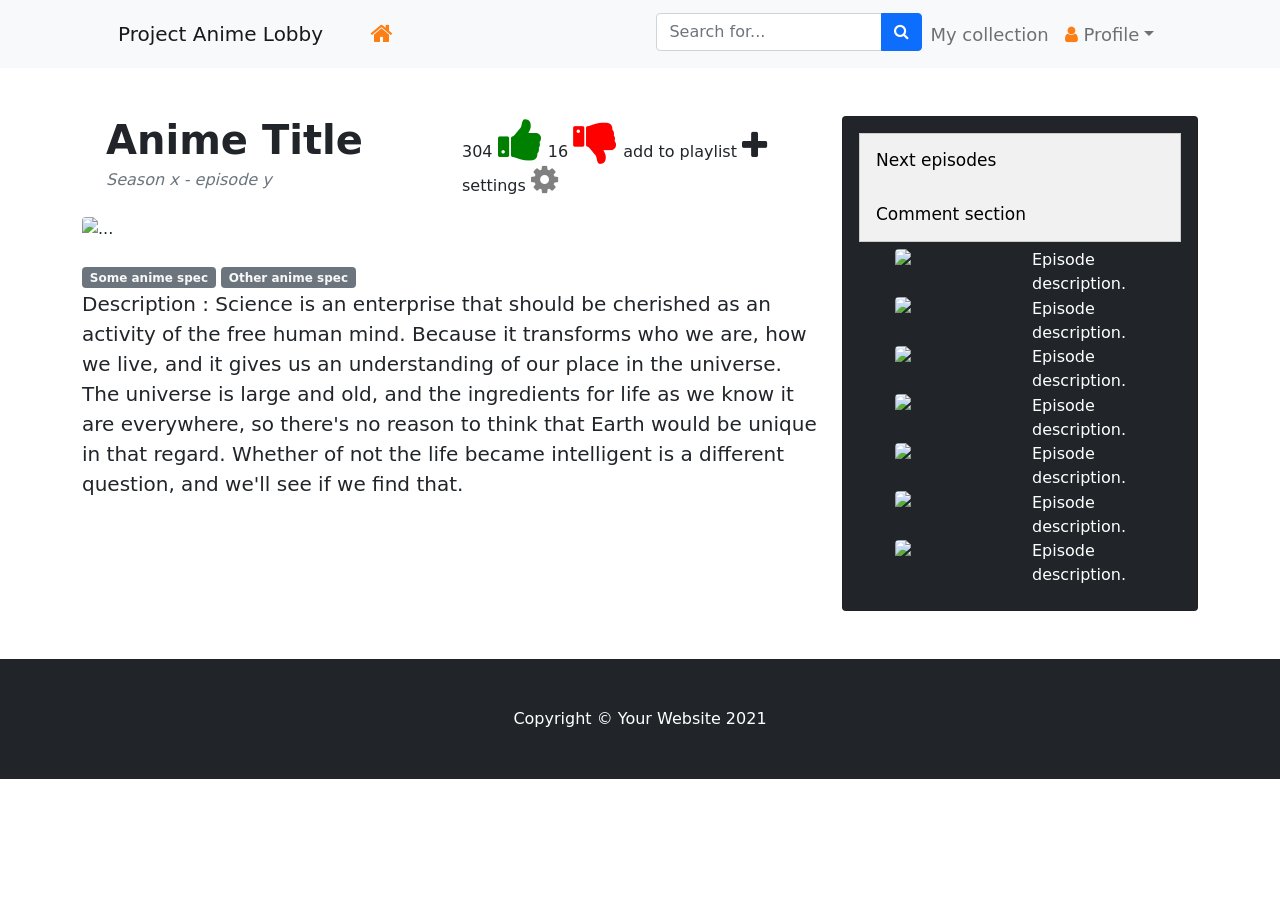
==== public/jalon1/display/index.html @ 5afe331c "nav bar refaite sur display" ====
<!DOCTYPE html>
<html lang="en">
    <head>
        <meta charset="utf-8" />
        <meta name="viewport" content="width=device-width, initial-scale=1, shrink-to-fit=no" />
        <meta name="description" content="" />
        <meta name="author" content="" />
        <title>Blog Post - Start Bootstrap Template</title>
        <!-- FontAwesome -->
        <link rel="stylesheet" href="https://cdnjs.cloudflare.com/ajax/libs/font-awesome/4.7.0/css/font-awesome.min.css">
        <!-- Favicon-->
        <link rel="icon" type="image/x-icon" href="assets/favicon.ico" />
        <link rel="icon" type="image/x-icon" href="assets/addplaylisticon.png" />
        <!-- Core theme CSS (includes Bootstrap)-->
        <link href="css/styles.css" rel="stylesheet" />
    </head>
    <body>
        <style>
            /* Style the tab */
            .tab {
              overflow: hidden;
              border: 1px solid #ccc;
              background-color: #f1f1f1;
            }
            
            /* Style the buttons inside the tab */
            .tab button {
              background-color: inherit;
              float: left;
              border: none;
              outline: none;
              cursor: pointer;
              padding: 14px 16px;
              transition: 0.3s;
              font-size: 17px;
            }
            
            /* Change background color of buttons on hover */
            .tab button:hover {
              background-color: #ddd;
            }
            
            /* Create an active/current tablink class */
            .tab button.active {
              background-color: #ccc;
            }
            
            /* Style the tab content */
            .tabcontent {
              display: none;
              padding: 6px 12px;
              -webkit-animation: fadeEffect 1s;
              animation: fadeEffect 1s;
            }
            
            /* Fade in tabs */
            @-webkit-keyframes fadeEffect {
              from {opacity: 0;}
              to {opacity: 1;}
            }
            
            @keyframes fadeEffect {
              from {opacity: 0;}
              to {opacity: 1;}
            }
            </style>
        <!-- Navigation bar-->
        <nav class="navbar navbar-expand-lg navbar-light bg-light">
            <div class="container px-4 px-lg-5">
                <a class="navbar-brand" href="#!">Project Anime Lobby</a>
                <button class="navbar-toggler" type="button" data-bs-toggle="collapse" data-bs-target="#navbarSupportedContent" aria-controls="navbarSupportedContent" aria-expanded="false" aria-label="Toggle navigation"><span class="navbar-toggler-icon"></span></button>
                <div class="collapse navbar-collapse" id="navbarSupportedContent">
                    <ul class="navbar-nav me-auto mb-2 mb-lg-0 ms-lg-4">
                        <li class="nav-item"><a class="nav-link active" style="font-size: 24px;" aria-current="page" href="#!"><i class="fa fa-home" style="color:#fd7e14;"></i></a></li> <!-- Icon home ici, clickable vers home-->
                    </ul>
                    <ul class="navbar-nav mr-auto mb-2 mb-lg-0 ms-lg-4">
                            <div class="search">
                                <form action="#">
                                    <div class="input-group">
                                        <input class="form-control" type="text" placeholder="Search for..." aria-label="Search for..." aria-describedby="btnNavbarSearch" />
                                        <button class="btn btn-primary" id="btnNavbarSearch" type="button"><i class="fa fa-search"></i></button>
                                    </div>
                                </form>
                            </div>
                        <li class="nav-item"><a class="nav-link" style="font-size: 18px;" href="#!">My collection</a></li>
                        <li class="nav-item dropdown mr-auto">
                            <a class="nav-link dropdown-toggle" style="font-size: 18px;" id="navbarDropdown" href="#" role="button" data-bs-toggle="dropdown" aria-expanded="false"><i class="fa fa-user" style="color:#fd7e14;"></i> Profile</a>
                            <ul class="dropdown-menu" aria-labelledby="navbarDropdown">
                                <li><a class="dropdown-item" href="#!">See my profile</a></li>
                                <li><hr class="dropdown-divider" /></li>
                                <li><a class="dropdown-item" href="#!">Disconnect</a></li>
                                <li><a class="dropdown-item" href="#!">Change user</a></li>
                            </ul>
                        </li>
                    </ul>
                </div>
            </div>
        </nav>
        <!-- Page content-->
        <div class="container mt-5">
            <div class="row">
                <div class="col-lg-8">
                    <!-- Post content-->
                    <article>
                        <div class="container">
                            <div class="row">
                                <!-- Post header-->
                                <div class="col">
                                    <header class="mb-4">
                                        <!-- Post title-->
                                        <h1 class="fw-bolder mb-1">Anime Title</h1>
                                        <!-- Post meta content-->
                                        <div class="text-muted fst-italic mb-2">Season x - episode y</div>
                                    </header>
                                </div>
                                <div class="col">
                                    304 <i class="fa fa-thumbs-up" style="font-size:48px;color:green;"></i>
                                    16 <i class="fa fa-thumbs-down" style="font-size:48px;color:red;"></i>
                                    add to playlist <i class="fa fa-plus" style="font-size:32px;"></i>
                                    settings <i class="fa fa-cog" style="font-size:32px;color:gray;"></i>
                                </div>
                            </div>
                        </div>
                        <!-- Preview image figure-->
                        <figure class="mb-4"><img class="img-fluid rounded" src="https://dummyimage.com/900x700/ced4da/6c757d.jpg" alt="..." /></figure>
                        <!-- Post categories-->
                        <a class="badge bg-secondary text-decoration-none link-light" href="#!">Some anime spec</a>
                        <a class="badge bg-secondary text-decoration-none link-light" href="#!">Other anime spec</a>
                        <!-- Post content-->
                        <section class="mb-5">
                            <p class="fs-5 mb-4">Description : Science is an enterprise that should be cherished as an activity of the free human mind. Because it transforms who we are, how we live, and it gives us an understanding of our place in the universe. The universe is large and old, and the ingredients for life as we know it are everywhere, so there's no reason to think that Earth would be unique in that regard. Whether of not the life became intelligent is a different question, and we'll see if we find that.</p>
                        </section>
                    </article>
                </div>
                <!-- Side widgets-->
                <div class="col-lg-4">
                    <!-- Comments section-->
                    <section class="mb-5">
                        <div class="bg-dark card">
                            <div class="card-body">
                                <div class="tab">
                                    <button class="tablinks" onclick="openSection(event, 'Next episodes')">Next episodes</button>
                                    <button class="tablinks" onclick="openSection(event, 'Comment section')">Comment section</button>
                                </div>
                                <div id="Comment section" class="tabcontent">
                                    <!-- Comment form-->
                                    <form class="mb-4"><textarea class="form-control" rows="3" placeholder="Join the discussion and leave a comment!"></textarea></form>
                                    <!-- Comment with nested comments-->
                                    <div class="d-flex mb-4">
                                        <!-- Parent comment-->
                                        <div class="flex-shrink-0"><img class="rounded-circle" src="https://dummyimage.com/50x50/ced4da/6c757d.jpg" alt="..." /></div>
                                        <div class="ms-3 text-white">
                                            <div class="fw-bold text-primary">Commenter Name</div>
                                            If you're going to lead a space frontier, it has to be government; it'll never be private enterprise. Because the space frontier is dangerous, and it's expensive, and it has unquantified risks.
                                            <!-- Child comment 1-->
                                            <div class="d-flex mt-4">
                                                <div class="flex-shrink-0"><img class="rounded-circle" src="https://dummyimage.com/50x50/ced4da/6c757d.jpg" alt="..." /></div>
                                                <div class="ms-3 text-white">
                                                    <div class="fw-bold text-primary">Commenter Name</div>
                                                    And under those conditions, you cannot establish a capital-market evaluation of that enterprise. You can't get investors.
                                                </div>
                                            </div>
                                            <!-- Child comment 2-->
                                            <div class="d-flex mt-4">
                                                <div class="flex-shrink-0"><img class="rounded-circle" src="https://dummyimage.com/50x50/ced4da/6c757d.jpg" alt="..." /></div>
                                                <div class="ms-3 text-white">
                                                    <div class="fw-bold text-primary">Commenter Name</div>
                                                    When you put money directly to a problem, it makes a good headline.
                                                </div>
                                            </div>
                                        </div>
                                    </div>
                                    <!-- Single comment-->
                                    <div class="d-flex">
                                        <div class="flex-shrink-0"><img class="rounded-circle" src="https://dummyimage.com/50x50/ced4da/6c757d.jpg" alt="..." /></div>
                                        <div class="ms-3 text-white">
                                            <div class="fw-bold text-primary">
                                                Commenter Name
                                            </div>
                                            When I look at the universe and all the ways the universe wants to kill us, I find it hard to reconcile that with statements of beneficence. If you get asteroids about a kilometer in size, those are large enough and carry enough energy into our system to disrupt transportation, communication, the food chains, and that can be a really bad day on Earth.

                                        </div>
                                    </div>
                                </div>
                                <div id="Next episodes" class="tabcontent">
                                    <div class="container">
                                        <div class="row">
                                            <div class="col">
                                                <figure class="mb-4">
                                                    <img class="img-fluid rounded" src="https://dummyimage.com/140x95/ced4da/6c757d.jpg" alt="..." />
                                                </figure>
                                            </div>
                                            <div class="col">
                                                <div class="text-white">
                                                    Episode description.
                                                </div>
                                            </div>
                                        </div>
                                    </div>
                                    <div class="container">
                                        <div class="row">
                                            <div class="col">
                                                <figure class="mb-4">
                                                    <img class="img-fluid rounded" src="https://dummyimage.com/140x95/ced4da/6c757d.jpg" alt="..." />
                                                </figure>
                                            </div>
                                            <div class="col">
                                                <div class="text-white">
                                                    Episode description.
                                                </div>
                                            </div>
                                        </div>
                                    </div>
                                    <div class="container">
                                        <div class="row">
                                            <div class="col">
                                                <figure class="mb-4">
                                                    <img class="img-fluid rounded" src="https://dummyimage.com/140x95/ced4da/6c757d.jpg" alt="..." />
                                                </figure>
                                            </div>
                                            <div class="col">
                                                <div class="text-white">
                                                    Episode description.
                                                </div>
                                            </div>
                                        </div>
                                    </div>
                                    <div class="container">
                                        <div class="row">
                                            <div class="col">
                                                <figure class="mb-4">
                                                    <img class="img-fluid rounded" src="https://dummyimage.com/140x95/ced4da/6c757d.jpg" alt="..." />
                                                </figure>
                                            </div>
                                            <div class="col">
                                                <div class="text-white">
                                                    Episode description.
                                                </div>
                                            </div>
                                        </div>
                                    </div>
                                    <div class="container">
                                        <div class="row">
                                            <div class="col">
                                                <figure class="mb-4">
                                                    <img class="img-fluid rounded" src="https://dummyimage.com/140x95/ced4da/6c757d.jpg" alt="..." />
                                                </figure>
                                            </div>
                                            <div class="col">
                                                <div class="text-white">
                                                    Episode description.
                                                </div>
                                            </div>
                                        </div>
                                    </div>
                                    <div class="container">
                                        <div class="row">
                                            <div class="col">
                                                <figure class="mb-4">
                                                    <img class="img-fluid rounded" src="https://dummyimage.com/140x95/ced4da/6c757d.jpg" alt="..." />
                                                </figure>
                                            </div>
                                            <div class="col">
                                                <div class="text-white">
                                                    Episode description.
                                                </div>
                                            </div>
                                        </div>
                                    </div>
                                    <div class="container">
                                        <div class="row">
                                            <div class="col">
                                                <figure class="mb-4">
                                                    <img class="img-fluid rounded" src="https://dummyimage.com/140x95/ced4da/6c757d.jpg" alt="..." />
                                                </figure>
                                            </div>
                                            <div class="col">
                                                <div class="text-white">
                                                    Episode description.
                                                </div>
                                            </div>
                                        </div>
                                    </div>
                                </div>
                                
                            </div>
                        </div>
                    </section>
                </div>
            </div>
        </div>
        <!-- Footer-->
        <footer class="py-5 bg-dark">
            <div class="container"><p class="m-0 text-center text-white">Copyright &copy; Your Website 2021</p></div>
        </footer>
        <!-- Bootstrap core JS-->
        <script src="https://cdn.jsdelivr.net/npm/bootstrap@5.1.3/dist/js/bootstrap.bundle.min.js"></script>
        <!-- Core theme JS-->
        <script src="js/scripts.js"></script>
        <!-- Tab script-->
        <script>
            function openSection(evt, sectionName) {
              var i, tabcontent, tablinks;
              tabcontent = document.getElementsByClassName("tabcontent");
              for (i = 0; i < tabcontent.length; i++) {
                tabcontent[i].style.display = "none";
              }
              tablinks = document.getElementsByClassName("tablinks");
              for (i = 0; i < tablinks.length; i++) {
                tablinks[i].className = tablinks[i].className.replace(" active", "");
              }
              document.getElementById(sectionName).style.display = "block";
              evt.currentTarget.className += " active";
            }
            openSection(event, 'Next episodes');
            </script>
    </body>
</html>
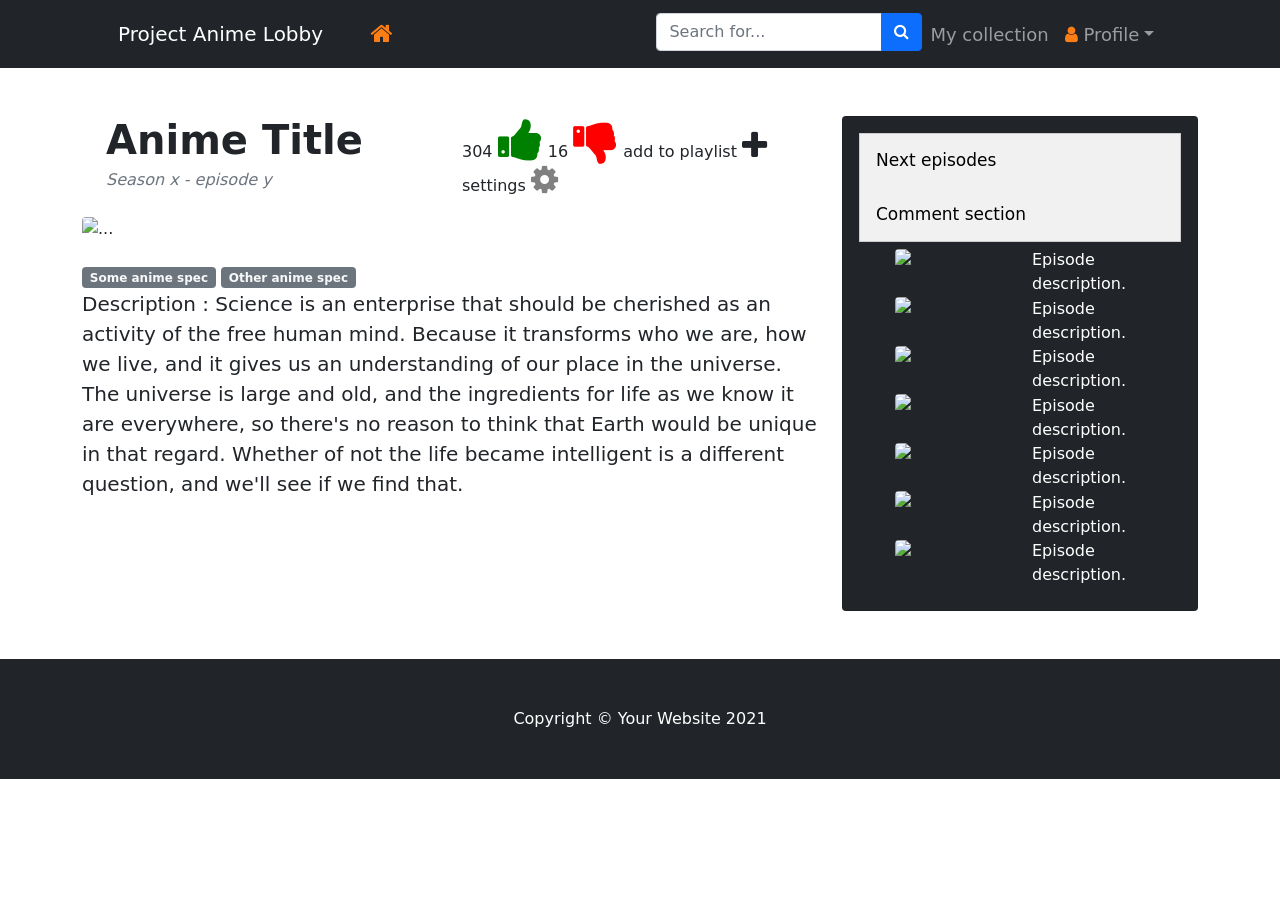
==== commit 4a43f7df: "perfect display" ====
--- a/public/jalon1/display/index.html
+++ b/public/jalon1/display/index.html
@@ -65,7 +65,7 @@
             }
             </style>
         <!-- Navigation bar-->
-        <nav class="navbar navbar-expand-lg navbar-light bg-light">
+        <nav class="navbar navbar-expand-lg navbar-dark bg-dark">
             <div class="container px-4 px-lg-5">
                 <a class="navbar-brand" href="#!">Project Anime Lobby</a>
                 <button class="navbar-toggler" type="button" data-bs-toggle="collapse" data-bs-target="#navbarSupportedContent" aria-controls="navbarSupportedContent" aria-expanded="false" aria-label="Toggle navigation"><span class="navbar-toggler-icon"></span></button>
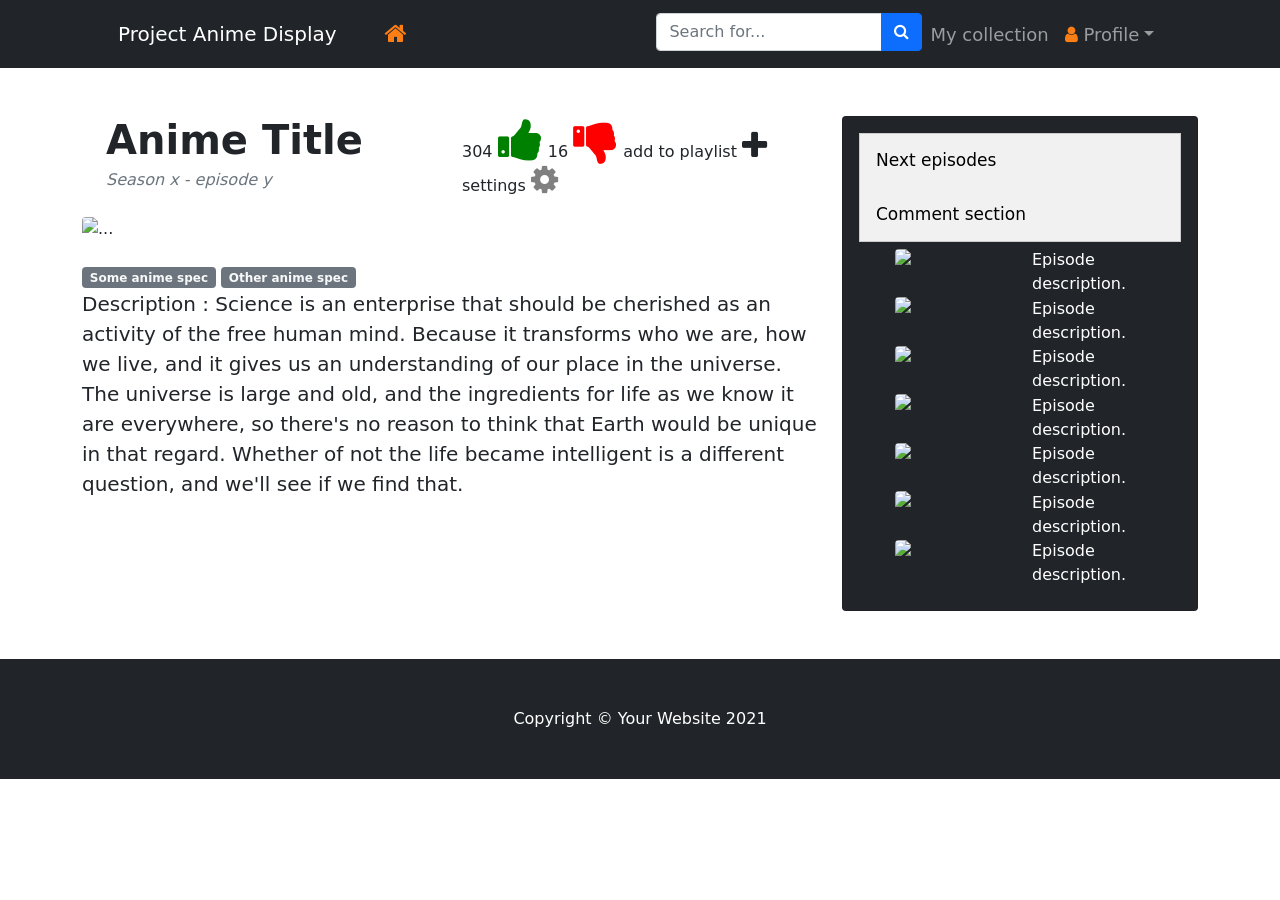
==== commit b311152c: "nav bar and navigation" ====
--- a/public/jalon1/display/index.html
+++ b/public/jalon1/display/index.html
@@ -5,12 +5,11 @@
         <meta name="viewport" content="width=device-width, initial-scale=1, shrink-to-fit=no" />
         <meta name="description" content="" />
         <meta name="author" content="" />
-        <title>Blog Post - Start Bootstrap Template</title>
+        <title>Project Anime - Display</title>
         <!-- FontAwesome -->
         <link rel="stylesheet" href="https://cdnjs.cloudflare.com/ajax/libs/font-awesome/4.7.0/css/font-awesome.min.css">
         <!-- Favicon-->
         <link rel="icon" type="image/x-icon" href="assets/favicon.ico" />
-        <link rel="icon" type="image/x-icon" href="assets/addplaylisticon.png" />
         <!-- Core theme CSS (includes Bootstrap)-->
         <link href="css/styles.css" rel="stylesheet" />
     </head>
@@ -67,11 +66,11 @@
         <!-- Navigation bar-->
         <nav class="navbar navbar-expand-lg navbar-dark bg-dark">
             <div class="container px-4 px-lg-5">
-                <a class="navbar-brand" href="#!">Project Anime Lobby</a>
+                <a class="navbar-brand" href="#!">Project Anime Display</a>
                 <button class="navbar-toggler" type="button" data-bs-toggle="collapse" data-bs-target="#navbarSupportedContent" aria-controls="navbarSupportedContent" aria-expanded="false" aria-label="Toggle navigation"><span class="navbar-toggler-icon"></span></button>
                 <div class="collapse navbar-collapse" id="navbarSupportedContent">
                     <ul class="navbar-nav me-auto mb-2 mb-lg-0 ms-lg-4">
-                        <li class="nav-item"><a class="nav-link active" style="font-size: 24px;" aria-current="page" href="#!"><i class="fa fa-home" style="color:#fd7e14;"></i></a></li> <!-- Icon home ici, clickable vers home-->
+                        <li class="nav-item"><a class="nav-link active" style="font-size: 24px;" aria-current="page" href="../lobby/index.html"><i class="fa fa-home" style="color:#fd7e14;"></i></a></li>
                     </ul>
                     <ul class="navbar-nav mr-auto mb-2 mb-lg-0 ms-lg-4">
                             <div class="search">
@@ -82,14 +81,14 @@
                                     </div>
                                 </form>
                             </div>
-                        <li class="nav-item"><a class="nav-link" style="font-size: 18px;" href="#!">My collection</a></li>
+                        <li class="nav-item"><a class="nav-link" style="font-size: 18px;" href="../lobby/index.html">My collection</a></li>
                         <li class="nav-item dropdown mr-auto">
                             <a class="nav-link dropdown-toggle" style="font-size: 18px;" id="navbarDropdown" href="#" role="button" data-bs-toggle="dropdown" aria-expanded="false"><i class="fa fa-user" style="color:#fd7e14;"></i> Profile</a>
                             <ul class="dropdown-menu" aria-labelledby="navbarDropdown">
-                                <li><a class="dropdown-item" href="#!">See my profile</a></li>
+                                <li><a class="dropdown-item" href="../profile/index.html">See my profile</a></li>
                                 <li><hr class="dropdown-divider" /></li>
-                                <li><a class="dropdown-item" href="#!">Disconnect</a></li>
-                                <li><a class="dropdown-item" href="#!">Change user</a></li>
+                                <li><a class="dropdown-item" href="../login/index.html">Disconnect</a></li>
+                                <li><a class="dropdown-item" href="../login/index.html">Change user</a></li>
                             </ul>
                         </li>
                     </ul>
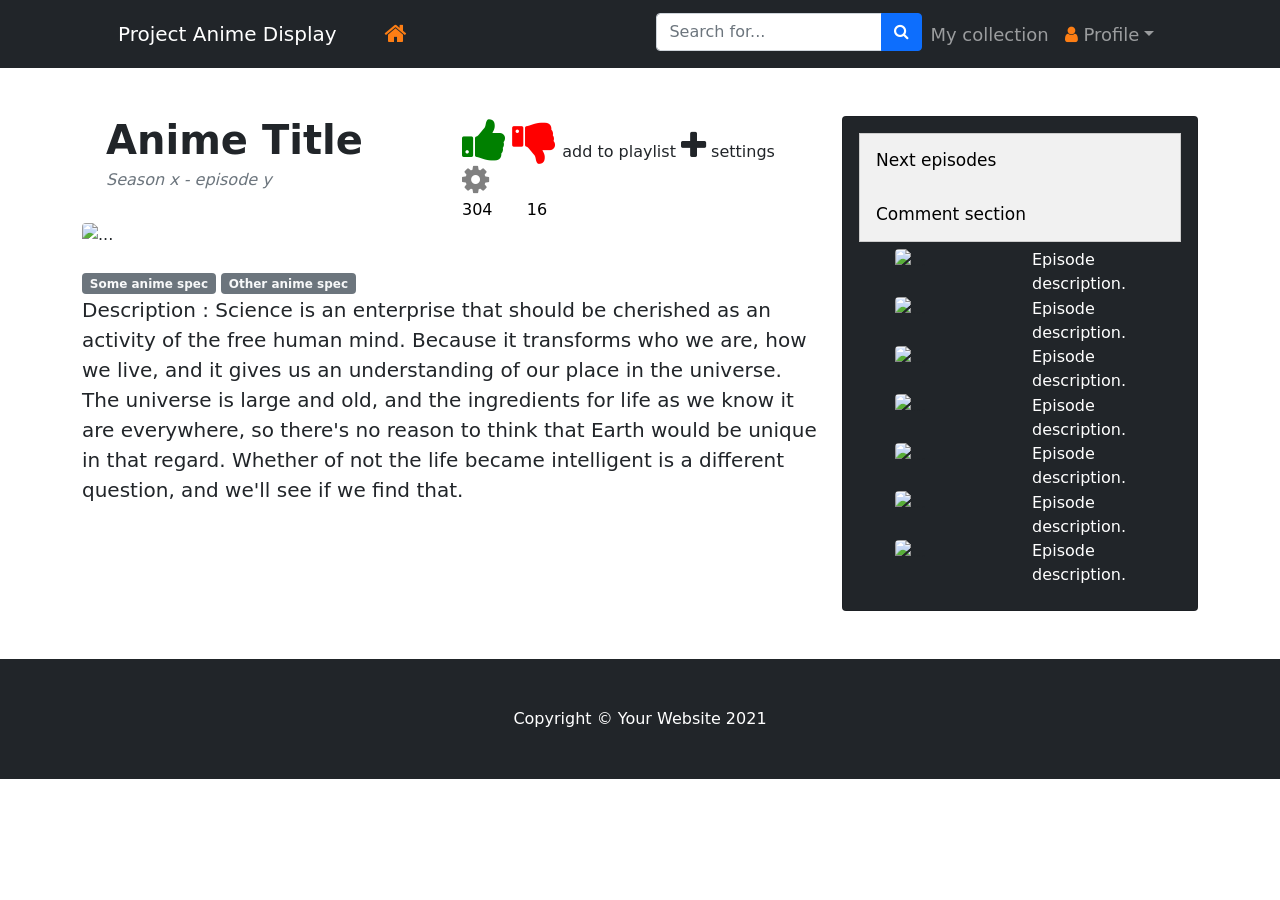
==== commit f9d71512: "point avec bruce" ====
--- a/public/jalon1/display/index.html
+++ b/public/jalon1/display/index.html
@@ -74,10 +74,10 @@
                     </ul>
                     <ul class="navbar-nav mr-auto mb-2 mb-lg-0 ms-lg-4">
                             <div class="search">
-                                <form action="#">
+                                <form action="../search/index.html">
                                     <div class="input-group">
                                         <input class="form-control" type="text" placeholder="Search for..." aria-label="Search for..." aria-describedby="btnNavbarSearch" />
-                                        <button class="btn btn-primary" id="btnNavbarSearch" type="button"><i class="fa fa-search"></i></button>
+                                        <button class="btn btn-primary" id="btnNavbarSearch" type="button" href="../search/index.html"><i class="fa fa-search"></i></button>
                                     </div>
                                 </form>
                             </div>
@@ -113,10 +113,13 @@
                                     </header>
                                 </div>
                                 <div class="col">
-                                    304 <i class="fa fa-thumbs-up" style="font-size:48px;color:green;"></i>
-                                    16 <i class="fa fa-thumbs-down" style="font-size:48px;color:red;"></i>
-                                    add to playlist <i class="fa fa-plus" style="font-size:32px;"></i>
-                                    settings <i class="fa fa-cog" style="font-size:32px;color:gray;"></i>
+                                    <i class="fa fa-thumbs-up" style="font-size:48px;color:green;"></i>
+                                    <i class="fa fa-thumbs-down" style="font-size:48px;color:red;"></i>
+                                    add to playlist 
+                                    <i class="fa fa-plus" style="font-size:32px;"></i>
+                                    settings 
+                                    <i class="fa fa-cog" style="font-size:32px;color:gray;"></i>
+                                    <div class="text-black"> 304 &emsp;&ensp; 16 </div>
                                 </div>
                             </div>
                         </div>
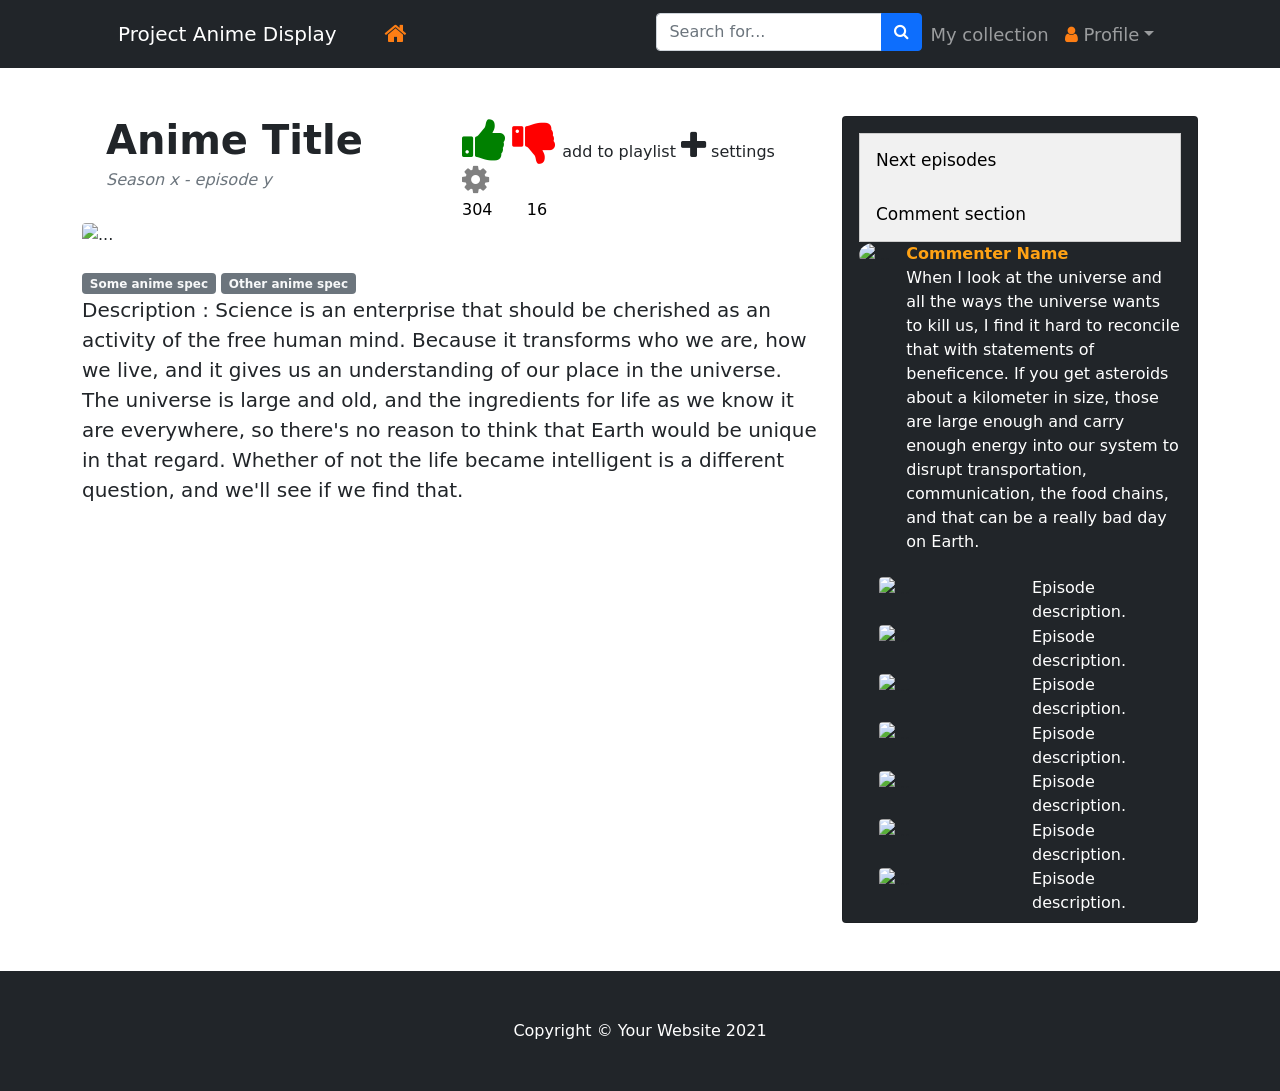
==== commit 4132e4d8: "add to playlist + page other profile + test other profile from comment area" ====
--- a/public/jalon1/display/index.html
+++ b/public/jalon1/display/index.html
@@ -15,6 +15,10 @@
     </head>
     <body>
         <style>
+            button.link {
+                background: none;
+                border: none;
+            }
             /* Style the tab */
             .tab {
               overflow: hidden;
@@ -150,10 +154,12 @@
                                     <!-- Comment with nested comments-->
                                     <div class="d-flex mb-4">
                                         <!-- Parent comment-->
-                                        <div class="flex-shrink-0"><img class="rounded-circle" src="https://dummyimage.com/50x50/ced4da/6c757d.jpg" alt="..." /></div>
-                                        <div class="ms-3 text-white">
-                                            <div class="fw-bold text-primary">Commenter Name</div>
-                                            If you're going to lead a space frontier, it has to be government; it'll never be private enterprise. Because the space frontier is dangerous, and it's expensive, and it has unquantified risks.
+                                        <button class="link" href="../other profile/index.html">
+                                            <div class="flex-shrink-0"><img class="rounded-circle" src="https://dummyimage.com/50x50/ced4da/6c757d.jpg" alt="..." /></div>
+                                            <div class="ms-3 text-white">
+                                                <div class="fw-bold text-primary">Commenter Name</div>
+                                                If you're going to lead a space frontier, it has to be government; it'll never be private enterprise. Because the space frontier is dangerous, and it's expensive, and it has unquantified risks.
+                                        </button>
                                             <!-- Child comment 1-->
                                             <div class="d-flex mt-4">
                                                 <div class="flex-shrink-0"><img class="rounded-circle" src="https://dummyimage.com/50x50/ced4da/6c757d.jpg" alt="..." /></div>
@@ -180,7 +186,6 @@
                                                 Commenter Name
                                             </div>
                                             When I look at the universe and all the ways the universe wants to kill us, I find it hard to reconcile that with statements of beneficence. If you get asteroids about a kilometer in size, those are large enough and carry enough energy into our system to disrupt transportation, communication, the food chains, and that can be a really bad day on Earth.
-
                                         </div>
                                     </div>
                                 </div>
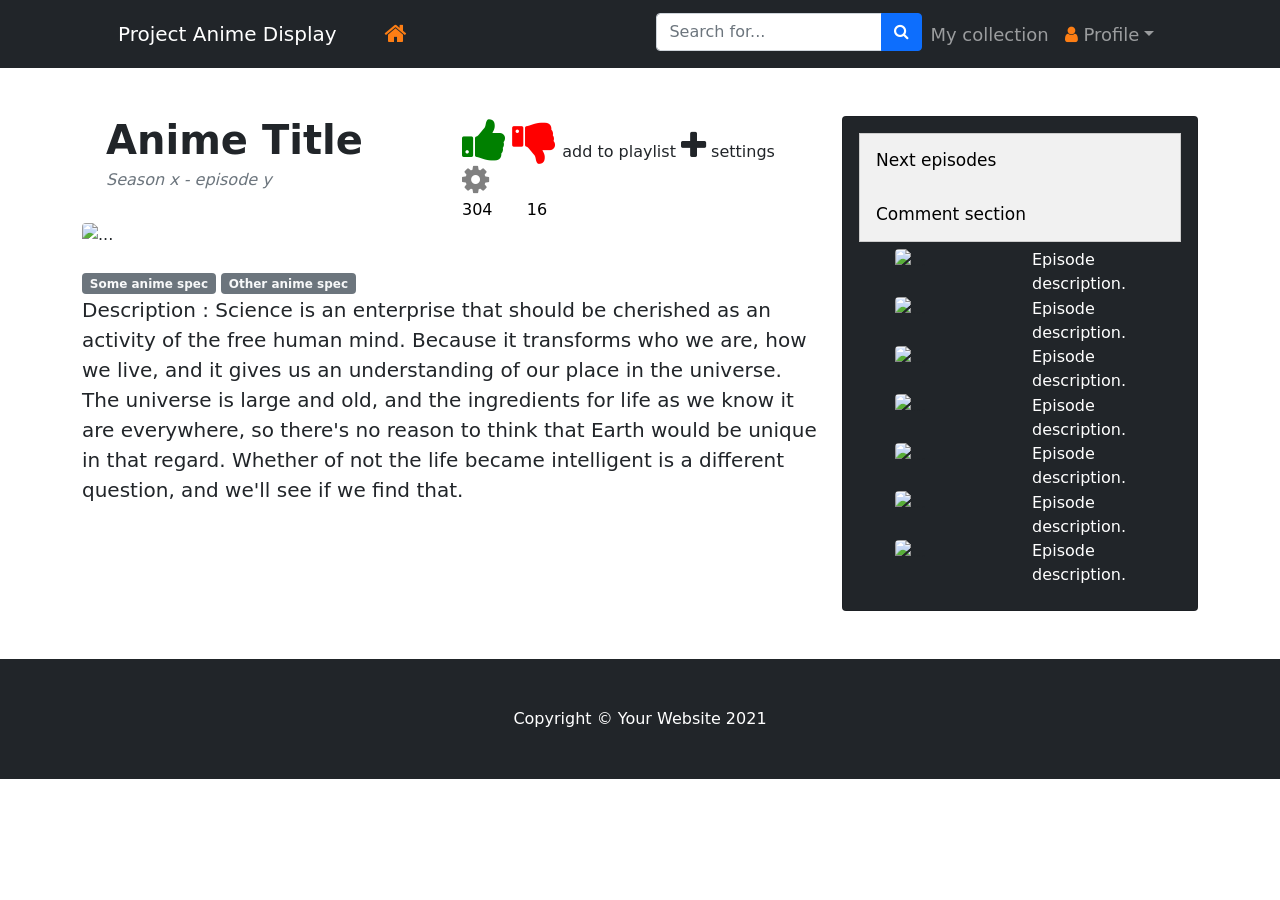
==== commit 5c1da6a7: "readme avec instructions pour être noté" ====
--- a/public/jalon1/display/index.html
+++ b/public/jalon1/display/index.html
@@ -15,10 +15,6 @@
     </head>
     <body>
         <style>
-            button.link {
-                background: none;
-                border: none;
-            }
             /* Style the tab */
             .tab {
               overflow: hidden;
@@ -153,26 +149,38 @@
                                     <form class="mb-4"><textarea class="form-control" rows="3" placeholder="Join the discussion and leave a comment!"></textarea></form>
                                     <!-- Comment with nested comments-->
                                     <div class="d-flex mb-4">
-                                        <!-- Parent comment-->
-                                        <button class="link" href="../other profile/index.html">
-                                            <div class="flex-shrink-0"><img class="rounded-circle" src="https://dummyimage.com/50x50/ced4da/6c757d.jpg" alt="..." /></div>
-                                            <div class="ms-3 text-white">
+                                    <!-- Parent comment-->
+                                        <div class="flex-shrink-0">
+                                            <a href="../otherprofile/indexcomments.html">
+                                                <img class="rounded-circle" src="https://dummyimage.com/50x50/ced4da/6c757d.jpg" alt="..." />
+                                            </a>
+                                        </div>
+                                        <div class="ms-3 text-white">
+                                            <a href="../otherprofile/indexcomments.html">
                                                 <div class="fw-bold text-primary">Commenter Name</div>
-                                                If you're going to lead a space frontier, it has to be government; it'll never be private enterprise. Because the space frontier is dangerous, and it's expensive, and it has unquantified risks.
-                                        </button>
+                                            </a>
+                                            If you're going to lead a space frontier, it has to be government; it'll never be private enterprise. Because the space frontier is dangerous, and it's expensive, and it has unquantified risks.
                                             <!-- Child comment 1-->
                                             <div class="d-flex mt-4">
-                                                <div class="flex-shrink-0"><img class="rounded-circle" src="https://dummyimage.com/50x50/ced4da/6c757d.jpg" alt="..." /></div>
+                                                <a href="../otherprofile/indexcomments.html" style="text-decoration:none;">
+                                                    <img class="rounded-circle" src="https://dummyimage.com/50x50/ced4da/6c757d.jpg" alt="..." />
+                                                </a>
                                                 <div class="ms-3 text-white">
-                                                    <div class="fw-bold text-primary">Commenter Name</div>
+                                                    <a href="../otherprofile/indexcomments.html">
+                                                        <div class="fw-bold text-primary">Commenter Name</div>
+                                                    </a>
                                                     And under those conditions, you cannot establish a capital-market evaluation of that enterprise. You can't get investors.
                                                 </div>
                                             </div>
                                             <!-- Child comment 2-->
                                             <div class="d-flex mt-4">
-                                                <div class="flex-shrink-0"><img class="rounded-circle" src="https://dummyimage.com/50x50/ced4da/6c757d.jpg" alt="..." /></div>
+                                                <a href="../otherprofile/indexcomments.html">
+                                                    <img class="rounded-circle" src="https://dummyimage.com/50x50/ced4da/6c757d.jpg" alt="..." />
+                                                </a>
                                                 <div class="ms-3 text-white">
-                                                    <div class="fw-bold text-primary">Commenter Name</div>
+                                                    <a href="../otherprofile/indexcomments.html">
+                                                        <div class="fw-bold text-primary">Commenter Name</div>
+                                                    </a>
                                                     When you put money directly to a problem, it makes a good headline.
                                                 </div>
                                             </div>
@@ -180,11 +188,12 @@
                                     </div>
                                     <!-- Single comment-->
                                     <div class="d-flex">
-                                        <div class="flex-shrink-0"><img class="rounded-circle" src="https://dummyimage.com/50x50/ced4da/6c757d.jpg" alt="..." /></div>
-                                        <div class="ms-3 text-white">
-                                            <div class="fw-bold text-primary">
-                                                Commenter Name
-                                            </div>
+                                        <a href="../otherprofile/indexcomments.html">
+                                            <img class="rounded-circle" src="https://dummyimage.com/50x50/ced4da/6c757d.jpg" alt="..." />
+                                        </a>                                        <div class="ms-3 text-white">
+                                            <a href="../otherprofile/indexcomments.html">
+                                                <div class="fw-bold text-primary">Commenter Name</div>
+                                            </a>
                                             When I look at the universe and all the ways the universe wants to kill us, I find it hard to reconcile that with statements of beneficence. If you get asteroids about a kilometer in size, those are large enough and carry enough energy into our system to disrupt transportation, communication, the food chains, and that can be a really bad day on Earth.
                                         </div>
                                     </div>
